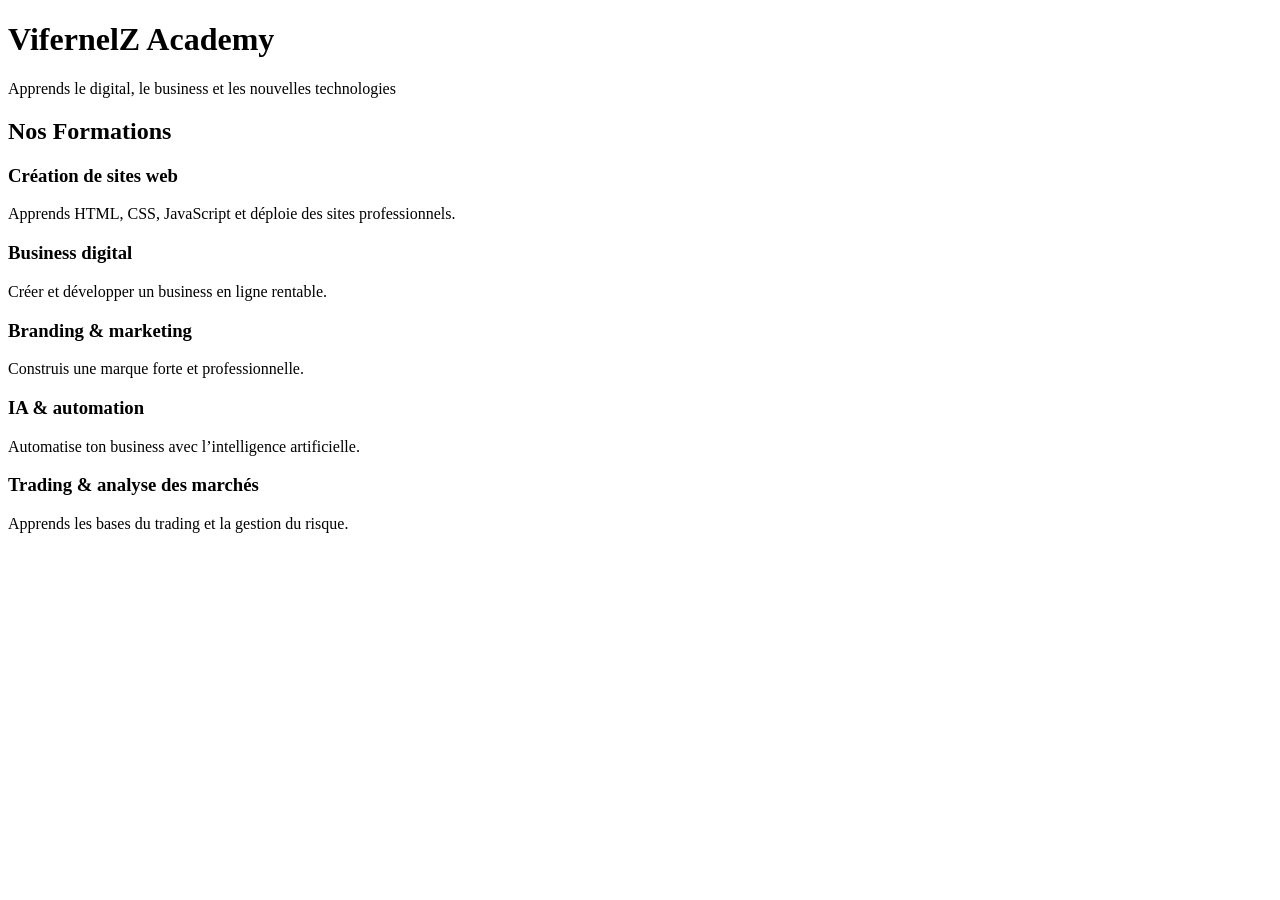
==== index.html @ 98f757ba "Create index.html" ====
<!DOCTYPE html>
<html lang="fr">
<head>
  <meta charset="UTF-8">
  <meta name="viewport" content="width=device-width, initial-scale=1.0">
  <title>VifernelZ Academy</title>
  <link rel="stylesheet" href="style.css">
</head>

<body>

<header>
  <h1>VifernelZ Academy</h1>
  <p>Apprends le digital, le business et les nouvelles technologies</p>
</header>

<section id="formations">

  <h2>Nos Formations</h2>

  <div class="grid">

    <div class="card">
      <h3>Création de sites web</h3>
      <p>Apprends HTML, CSS, JavaScript et déploie des sites professionnels.</p>
    </div>

    <div class="card">
      <h3>Business digital</h3>
      <p>Créer et développer un business en ligne rentable.</p>
    </div>

    <div class="card">
      <h3>Branding & marketing</h3>
      <p>Construis une marque forte et professionnelle.</p>
    </div>

    <div class="card">
      <h3>IA & automation</h3>
      <p>Automatise ton business avec l’intelligence artificielle.</p>
    </div>

    <div class="card">
      <h3>Trading & analyse des marchés</h3>
      <p>Apprends les bases du trading et la gestion du risque.</p>
    </div>

  </div>

</section>

</body>
</html>
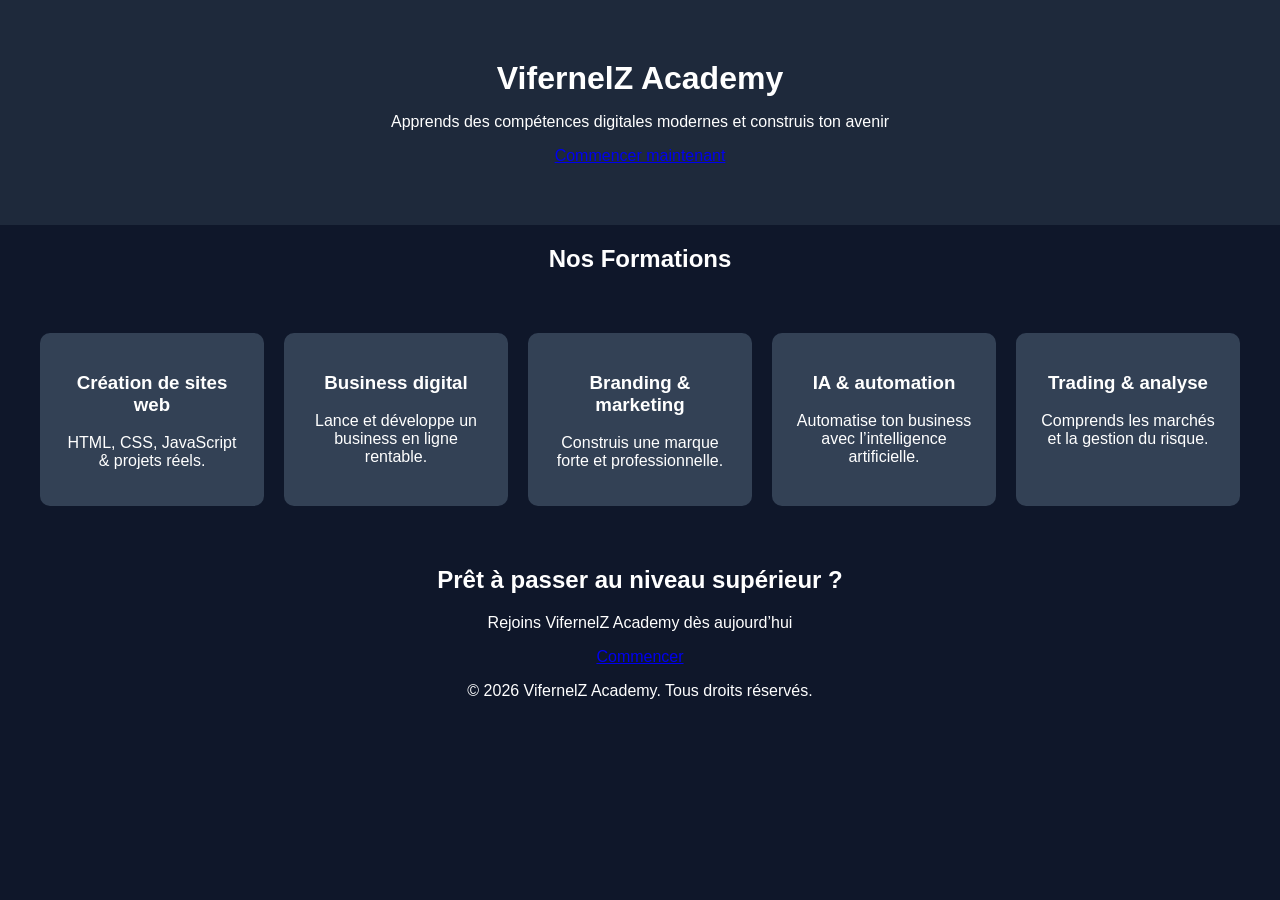
==== commit cbae178d: "Update index.html" ====
--- a/index.html
+++ b/index.html
@@ -4,14 +4,18 @@
   <meta charset="UTF-8">
   <meta name="viewport" content="width=device-width, initial-scale=1.0">
   <title>VifernelZ Academy</title>
+
   <link rel="stylesheet" href="style.css">
+  <link href="https://fonts.googleapis.com/css2?family=Poppins:wght@300;400;500;600;700&display=swap" rel="stylesheet">
 </head>
 
 <body>
 
-<header>
+<header class="hero">
   <h1>VifernelZ Academy</h1>
-  <p>Apprends le digital, le business et les nouvelles technologies</p>
+  <p>Apprends des compétences digitales modernes et construis ton avenir</p>
+
+  <a href="#formations" class="btn">Commencer maintenant</a>
 </header>
 
 <section id="formations">
@@ -22,12 +26,12 @@
 
     <div class="card">
       <h3>Création de sites web</h3>
-      <p>Apprends HTML, CSS, JavaScript et déploie des sites professionnels.</p>
+      <p>HTML, CSS, JavaScript & projets réels.</p>
     </div>
 
     <div class="card">
       <h3>Business digital</h3>
-      <p>Créer et développer un business en ligne rentable.</p>
+      <p>Lance et développe un business en ligne rentable.</p>
     </div>
 
     <div class="card">
@@ -41,13 +45,23 @@
     </div>
 
     <div class="card">
-      <h3>Trading & analyse des marchés</h3>
-      <p>Apprends les bases du trading et la gestion du risque.</p>
+      <h3>Trading & analyse</h3>
+      <p>Comprends les marchés et la gestion du risque.</p>
     </div>
 
   </div>
 
 </section>
 
+<section class="cta">
+  <h2>Prêt à passer au niveau supérieur ?</h2>
+  <p>Rejoins VifernelZ Academy dès aujourd’hui</p>
+  <a href="#formations" class="btn">Commencer</a>
+</section>
+
+<footer>
+  <p>© 2026 VifernelZ Academy. Tous droits réservés.</p>
+</footer>
+
 </body>
 </html>
--- a/style.css
+++ b/style.css
@@ -0,0 +1,29 @@
+body {
+  font-family: Arial;
+  margin: 0;
+  background: #0f172a;
+  color: white;
+  text-align: center;
+}
+
+header {
+  padding: 60px;
+  background: #1e293b;
+}
+
+h1 {
+  margin: 0;
+}
+
+.grid {
+  display: grid;
+  grid-template-columns: repeat(auto-fit, minmax(220px, 1fr));
+  gap: 20px;
+  padding: 40px;
+}
+
+.card {
+  background: #334155;
+  padding: 20px;
+  border-radius: 10px;
+}
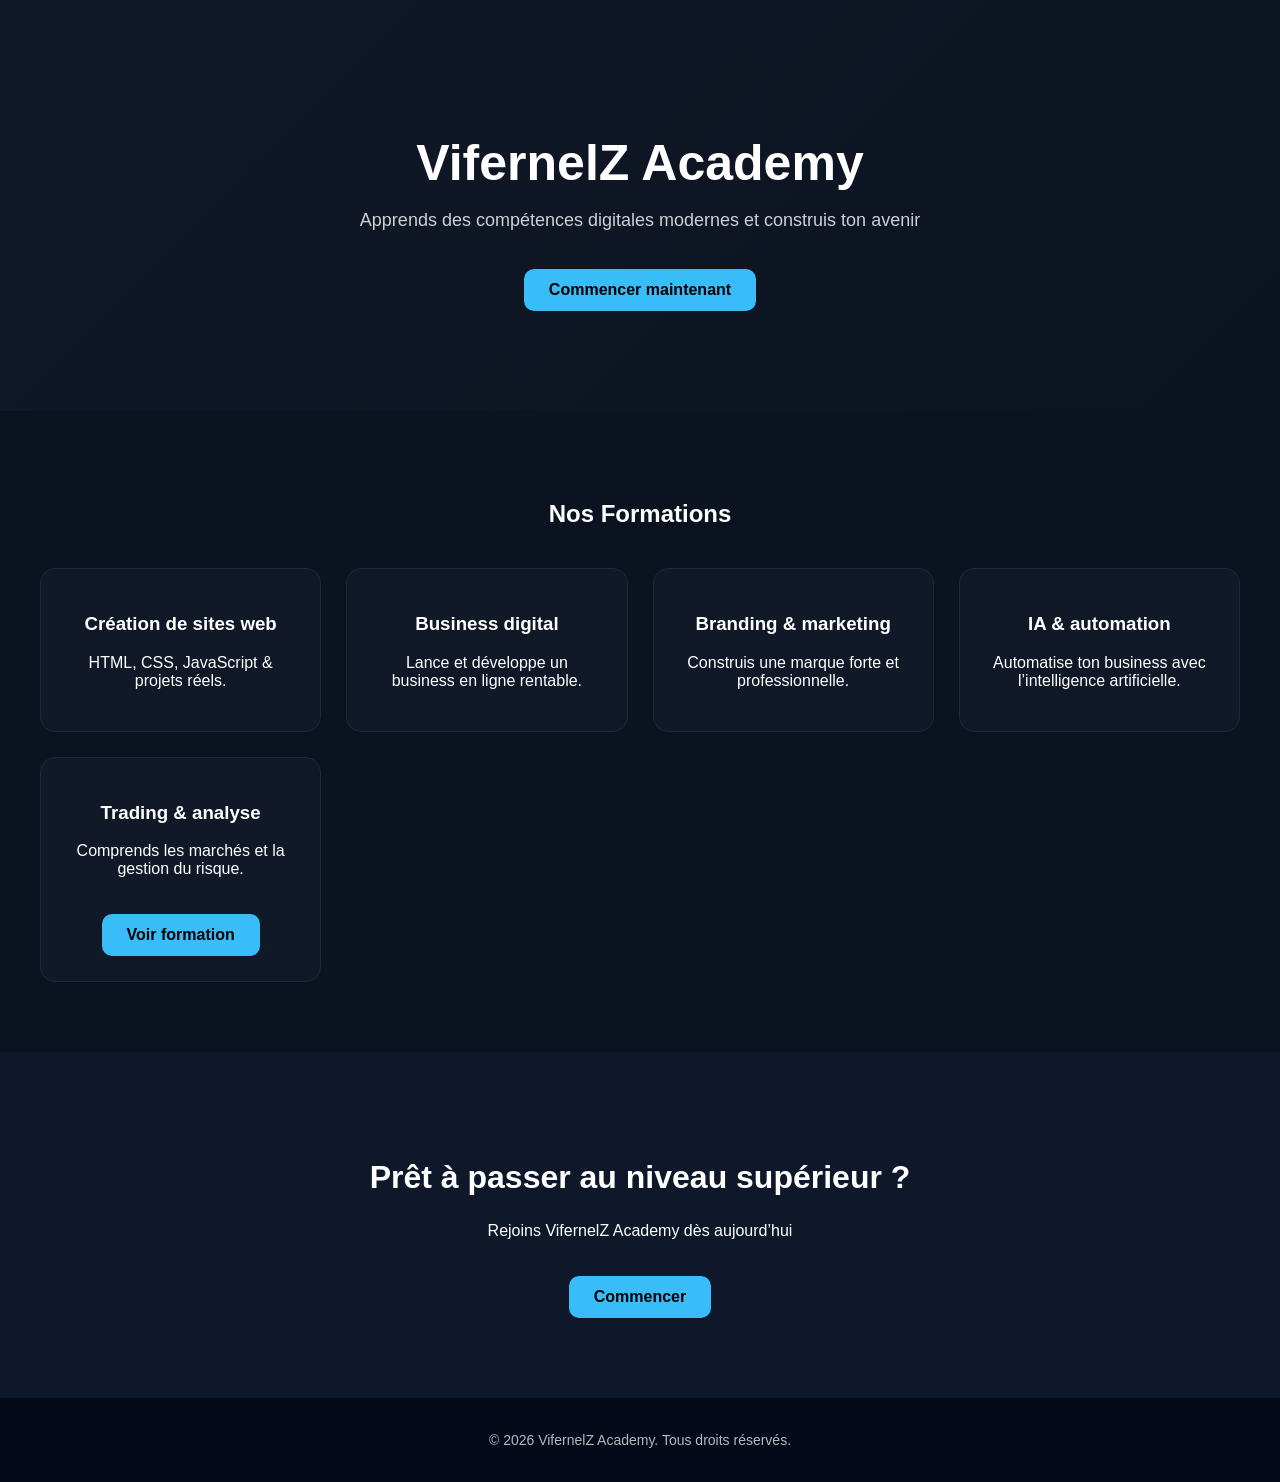
==== commit 344e862c: "Update index.html" ====
--- a/index.html
+++ b/index.html
@@ -45,9 +45,11 @@
     </div>
 
     <div class="card">
-      <h3>Trading & analyse</h3>
-      <p>Comprends les marchés et la gestion du risque.</p>
-    </div>
+  <h3>Trading & analyse</h3>
+  <p>Comprends les marchés et la gestion du risque.</p>
+
+  <a href="formation-trading.html" class="btn">Voir formation</a>
+</div>
 
   </div>
 
--- a/style.css
+++ b/style.css
@@ -1,29 +1,88 @@
 body {
-  font-family: Arial;
   margin: 0;
-  background: #0f172a;
+  font-family: 'Poppins', sans-serif;
+  background: #0b1220;
   color: white;
+}
+
+/* HERO */
+.hero {
+  text-align: center;
+  padding: 100px 20px;
+  background: linear-gradient(135deg, #111827, #0b1220);
+}
+
+.hero h1 {
+  font-size: 50px;
+  margin-bottom: 10px;
+}
+
+.hero p {
+  font-size: 18px;
+  opacity: 0.8;
+}
+
+/* BUTTON */
+.btn {
+  display: inline-block;
+  margin-top: 20px;
+  padding: 12px 25px;
+  background: #38bdf8;
+  color: black;
+  text-decoration: none;
+  border-radius: 10px;
+  font-weight: bold;
+  transition: 0.3s;
+}
+
+.btn:hover {
+  transform: scale(1.05);
+}
+
+/* SECTIONS */
+section {
+  padding: 70px 20px;
   text-align: center;
 }
 
-header {
-  padding: 60px;
-  background: #1e293b;
+/* GRID */
+.grid {
+  display: grid;
+  grid-template-columns: repeat(auto-fit, minmax(250px, 1fr));
+  gap: 25px;
+  margin-top: 40px;
+  padding: 0 20px;
 }
 
-h1 {
-  margin: 0;
+/* CARDS */
+.card {
+  background: #111827;
+  padding: 25px;
+  border-radius: 15px;
+  transition: 0.3s;
+  border: 1px solid #1f2937;
 }
 
-.grid {
-  display: grid;
-  grid-template-columns: repeat(auto-fit, minmax(220px, 1fr));
-  gap: 20px;
-  padding: 40px;
+.card:hover {
+  transform: translateY(-5px);
+  border-color: #38bdf8;
 }
 
-.card {
-  background: #334155;
+/* CTA */
+.cta {
+  background: #0f172a;
+  padding: 80px 20px;
+}
+
+.cta h2 {
+  font-size: 32px;
+}
+
+/* FOOTER */
+footer {
+  text-align: center;
   padding: 20px;
-  border-radius: 10px;
+  background: #020617;
+  font-size: 14px;
+  opacity: 0.7;
 }
